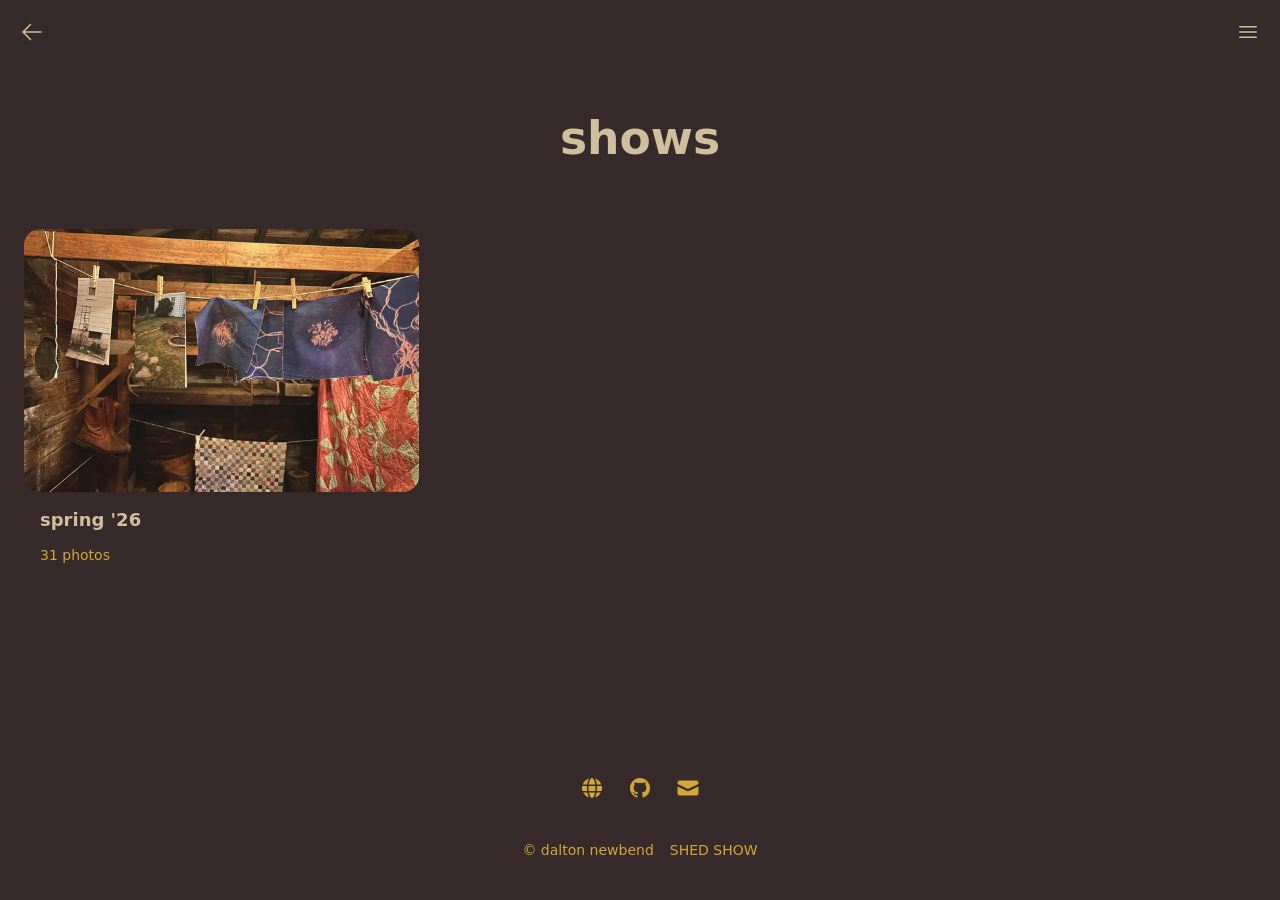
==== shows/index.html @ 5d00406c "first" ====
<!doctype html>
<html class="dark" lang="en-us">
  <head>
  <meta charset="utf-8" />
  <meta name="viewport" content="width=device-width, initial-scale=1" />
  <title>shows - SHED SHOW</title>
  <link rel="canonical" href="https://shedshow.art/shows/" />
  <link rel="icon" type="image/svg+xml" href="/images/favicon.svg" />
  <link rel="icon" type="image/png" href="/images/favicon.png" />
  <link rel="apple-touch-icon" sizes="180x180" href="/images/apple-touch-icon.png" />
  <meta name="description" content="a photo archive from the shed show series" />
  
  
    <meta name="robots" content="index, follow" />
  
  <meta property="og:url" content="https://shedshow.art/shows/" />
  <meta property="og:site_name" content="SHED SHOW" />
  <meta property="og:title" content="shows" />
  <meta property="og:description" content="a photo archive from the shed show series" />
  <meta property="og:locale" content="en_us" />
  <meta property="og:type" content="website" />


  
  <link rel="stylesheet" href="/css/main.min.1db985527545010019d26935dbb3be7c1b92bbbd07ee216e59388edb247a8be9.css" />
  
  
  <script src="/js/main.0de0d73fb334e8aef574046cb537325b517c7abcd818150338b9a53e8d3b8dc2.js" defer></script></head>

  <body>
    <header>
  
    <a class="btn btn-square" href="/" title="">
      <svg width="24" height="24" data-slot="icon" fill="currentColor" viewBox="0 0 24 24" xmlns="http://www.w3.org/2000/svg" aria-hidden="true">
        <path clip-rule="evenodd" fill-rule="evenodd" d="M11.03 3.97a.75.75 0 0 1 0 1.06l-6.22 6.22H21a.75.75 0 0 1 0 1.5H4.81l6.22 6.22a.75.75 0 1 1-1.06 1.06l-7.5-7.5a.75.75 0 0 1 0-1.06l7.5-7.5a.75.75 0 0 1 1.06 0Z"></path>
      </svg>
    </a>
  
  
    <ul>
      <li>
        <button class="btn btn-square" id="menu-toggle" aria-expanded="false" type="button" title="Menu">
          <svg class="icon-menu" width="24" height="24" fill="currentColor" viewBox="0 0 24 24" xmlns="http://www.w3.org/2000/svg" aria-hidden="true">
            <path clip-rule="evenodd" fill-rule="evenodd" d="M3 6.75A.75.75 0 0 1 3.75 6h16.5a.75.75 0 0 1 0 1.5H3.75A.75.75 0 0 1 3 6.75ZM3 12a.75.75 0 0 1 .75-.75h16.5a.75.75 0 0 1 0 1.5H3.75A.75.75 0 0 1 3 12Zm0 5.25a.75.75 0 0 1 .75-.75h16.5a.75.75 0 0 1 0 1.5H3.75a.75.75 0 0 1-.75-.75Z"></path>
          </svg>
          <svg class="icon-close hidden" width="24" height="24" fill="currentColor" viewBox="0 0 24 24" xmlns="http://www.w3.org/2000/svg" aria-hidden="true">
            <path clip-rule="evenodd" fill-rule="evenodd" d="M5.47 5.47a.75.75 0 0 1 1.06 0L12 10.94l5.47-5.47a.75.75 0 1 1 1.06 1.06L13.06 12l5.47 5.47a.75.75 0 1 1-1.06 1.06L12 13.06l-5.47 5.47a.75.75 0 0 1-1.06-1.06L10.94 12 5.47 6.53a.75.75 0 0 1 0-1.06Z"></path>
          </svg>
        </button>
      </li>
    </ul>
  
</header>

  <menu class="hidden" id="menu">
    
      <li itemscope itemtype="http://www.schema.org/SiteNavigationElement">
        <a aria-current="true" href="/shows/" itemprop="url">
          <span itemprop="name">shows</span>
        </a>
      </li>
    
      <li itemscope itemtype="http://www.schema.org/SiteNavigationElement">
        <a aria-current="false" href="/" itemprop="url">
          <span itemprop="name"></span>
        </a>
      </li>
    
  </menu>



    <main>
      
  
  <hgroup>
    <h1>shows</h1>
    
  </hgroup>


  <section class="galleries">
    
      

  <a class="card" href="/shows/spring-26/" title="spring &#39;26">
    <figure style="background-color: #453228">
      <img class="lazyload" width="600" height="450" data-src="/shows/spring-26/1.IMG_9050_hu_67cb0a388675d050.jpg" alt="spring &#39;26" />
    </figure>
    <div>
      <h2>spring &#39;26</h2>
      <p>
        
          31 photos
        
      </p>
    </div>
  </a>


    
  </section>

    </main>
    <footer>
  
  <section class="social-icons">
    
      <a target="_blank" rel="noopener" title="Website" href="https://www.shedshow.art">
        <svg xmlns="http://www.w3.org/2000/svg" width="24" height="24" viewBox="0 0 24 24" aria-hidden="true">
          <path fill="currentColor" d="M8.904 16.5h6.192C14.476 19.773 13.235 22 12 22c-1.197 0-2.4-2.094-3.038-5.204zh6.192zm-5.838.001h4.306c.364 2.082.983 3.854 1.792 5.093a10.029 10.029 0 0 1-5.952-4.814zm13.563 0h4.305a10.028 10.028 0 0 1-6.097 5.093c.755-1.158 1.344-2.778 1.715-4.681zh4.305zm.302-6.5h4.87a10.047 10.047 0 0 1-.257 5H16.84a28.676 28.676 0 0 0 .13-4.344zh4.87zM2.2 10h4.87a28.211 28.211 0 0 0 .033 4.42l.057.58H2.456a10.047 10.047 0 0 1-.258-5m6.377 0h6.849a25.838 25.838 0 0 1-.037 4.425l-.062.575H8.674a25.987 25.987 0 0 1-.132-4.512zh6.849zm6.368-7.424l-.108-.17A10.027 10.027 0 0 1 21.373 8.5h-4.59c-.316-2.416-.957-4.492-1.838-5.923l-.108-.17zm-5.902-.133l.122-.037c-.88 1.351-1.535 3.33-1.883 5.654l-.062.44H2.63a10.028 10.028 0 0 1 6.413-6.057l.122-.037zM12 2.002c1.319 0 2.646 2.542 3.214 6.183l.047.315H8.739C9.28 4.691 10.644 2.002 12 2.002" />
        </svg>
      </a>
    
    
    
    
    
    
      <a target="_blank" rel="noopener" title="GitHub" href="https://github.com/daltonnewbend/">
        <svg width="24" height="24" fill="currentColor" viewBox="0 0 24 24" aria-hidden="true">
          <path fill-rule="evenodd" d="M12 2C6.477 2 2 6.484 2 12.017c0 4.425 2.865 8.18 6.839 9.504.5.092.682-.217.682-.483 0-.237-.008-.868-.013-1.703-2.782.605-3.369-1.343-3.369-1.343-.454-1.158-1.11-1.466-1.11-1.466-.908-.62.069-.608.069-.608 1.003.07 1.531 1.032 1.531 1.032.892 1.53 2.341 1.088 2.91.832.092-.647.35-1.088.636-1.338-2.22-.253-4.555-1.113-4.555-4.951 0-1.093.39-1.988 1.029-2.688-.103-.253-.446-1.272.098-2.65 0 0 .84-.27 2.75 1.026A9.564 9.564 0 0112 6.844c.85.004 1.705.115 2.504.337 1.909-1.296 2.747-1.027 2.747-1.027.546 1.379.202 2.398.1 2.651.64.7 1.028 1.595 1.028 2.688 0 3.848-2.339 4.695-4.566 4.943.359.309.678.92.678 1.855 0 1.338-.012 2.419-.012 2.747 0 .268.18.58.688.482A10.019 10.019 0 0022 12.017C22 6.484 17.522 2 12 2z" clip-rule="evenodd"></path>
        </svg>
      </a>
    
    
    
    
    
      <a title="E-Mail" href="mailto:daltonnewbend@proton.me">
        <svg width="24" height="24" fill="currentColor" viewBox="0 0 16 16" xmlns="http://www.w3.org/2000/svg" aria-hidden="true">
          <path d="M2.5 3A1.5 1.5 0 0 0 1 4.5v.793c.026.009.051.02.076.032L7.674 8.51c.206.1.446.1.652 0l6.598-3.185A.755.755 0 0 1 15 5.293V4.5A1.5 1.5 0 0 0 13.5 3h-11Z"></path>
          <path d="M15 6.954 8.978 9.86a2.25 2.25 0 0 1-1.956 0L1 6.954V11.5A1.5 1.5 0 0 0 2.5 13h11a1.5 1.5 0 0 0 1.5-1.5V6.954Z"></path>
        </svg>
      </a>
    
    
    
    
    
  </section>


  <section>
    
    
      <a href="https://thepapers.newbend.art/dalton-newbend/">
        © dalton newbend
      </a>
    
      <a href="https://shedshow.and-them.art">
        SHED SHOW
      </a>
    
  </section>
</footer>

  </body>
</html>
---- css/main.min.1db985527545010019d26935dbb3be7c1b92bbbd07ee216e59388edb247a8be9.css ----
@import "https://cdn.staticdelivr.com/gfonts/css2?family=Fira+Code:wght@300..700&display=swap";*,::before,::after{box-sizing:border-box;border-width:0}html{line-height:1.5;font-family:ui-sans-serif,system-ui,sans-serif;-webkit-text-size-adjust:100%;tab-size:4}body{margin:0}h1,h2,h3,h4,h5,h6{font-weight:inherit;font-size:inherit}a{color:inherit;text-decoration:inherit}b,strong{font-weight:bolder}button,input{font-family:inherit;font-feature-settings:inherit;font-variation-settings:inherit;font-size:100%;font-weight:inherit;line-height:inherit;color:inherit;margin:0;padding:0}button,select{text-transform:none}button{webkit-appearance:button;background-image:none;background-color:initial;cursor:pointer}:disabled{cursor:default}:-moz-focusring{outline:1px dotted ButtonText}h1,h2,h3,figure,p{margin:0}ul,menu{margin:0;padding:0;list-style:none}img,svg,video{display:block;vertical-align:middle}img,video{max-width:100%;height:auto}:root{color-scheme:light dark;--surface-1-light:#d0be9d;--surface-2-light:#d2a637;--text-1-light:#372a2b;--text-2-light:#2a1f20;--border-light:#372a2b;--surface-1-dark:#372a2b;--surface-2-dark:#2A1F20;--text-1-dark:#d0be9d;--text-2-dark:#d2a637;--border-dark:#d2a637;--surface-1:var(--surface-1-light);--surface-2:var(--surface-2-light);--text-1:var(--text-1-light);--text-2:var(--text-2-light);--border:var(--border-light)}@media(prefers-color-scheme:dark){:root{--surface-1:var(--surface-1-dark);--surface-2:var(--surface-2-dark);--text-1:var(--text-1-dark);--text-2:var(--text-2-dark);--border:var(--border-dark)}}html.light{color-scheme:light;--surface-1:var(--surface-1-light);--surface-2:var(--surface-2-light);--text-1:var(--text-1-light);--text-2:var(--text-2-light);--border:var(--border-light)}html.dark{color-scheme:dark;--surface-1:var(--surface-1-dark);--surface-2:var(--surface-2-dark);--text-1:var(--text-1-dark);--text-2:var(--text-2-dark);--border:var(--border-dark)}html.mergini{color-scheme:mergini;--surface-1:#372a2b;--surface-2:#2A1F20;--text-1:#d0be9d;--text-2:#d2a637;--border:#d2a637}html{height:100%}body{display:flex;flex-direction:column;width:100%;min-height:100%;-webkit-font-smoothing:antialiased;-moz-osx-font-smoothing:grayscale;background-color:var(--surface-1);color:var(--text-1)}body>header{display:flex;justify-content:space-between;align-items:center;padding:.5rem;margin-bottom:2rem;width:100%;min-height:4rem}@media(min-width:640px){body>header{margin-bottom:3rem}}body>header ul{display:inline-flex}body>header .btn{display:inline-flex;justify-content:center;align-items:center;border-radius:.5rem;padding-right:1rem;padding-left:1rem;height:3rem;font-weight:600;font-size:1.25rem;user-select:none}body>header .btn-square{padding:0;width:3rem}body>menu{margin:0 auto 5rem;padding-right:1.5rem;padding-left:1.5rem;width:100%;max-width:768px;color:var(--text-2);font-weight:600;font-size:1.25rem;line-height:1.4;user-select:none;text-align:center}body>menu a{display:block;padding-top:.5rem;padding-bottom:.5rem}body>menu a:hover,body>menu a[aria-current=true]{color:var(--text-1)}body>main{flex-grow:1;width:100%;height:100%}main>section{margin:0 auto 3rem;padding-right:1.5rem;padding-left:1.5rem}@media(min-width:640px){main>section{margin-bottom:4rem}}body>footer{margin-right:auto;margin-left:auto;color:var(--text-2);font-size:.875rem;line-height:1.4286}body>footer section:last-of-type{display:flex;flex-flow:row wrap;justify-content:center;gap:1rem;padding:2.5rem}body>footer section:last-of-type a:hover{text-decoration-line:underline}hgroup{display:flex;flex-direction:column;align-items:center;gap:1.5rem;margin:0 auto 3rem;padding-right:1.5rem;padding-left:1.5rem;max-width:1024px;text-align:center}hgroup h1{font-weight:600;font-size:clamp(2rem,calc(1.667rem + 1.481vw),3rem);line-height:clamp(2.25rem,calc(1.833rem + 1.852vw),3.5rem);text-wrap:balance}hgroup h2{font-weight:600;font-size:clamp(1.5rem,calc(1.333rem + .741vw),2rem);line-height:clamp(1.75rem,calc(1.5rem + 1.111vw),2.5rem);text-wrap:balance}hgroup p{color:var(--text-2);font-size:1.0625rem;line-height:1.5556;text-wrap:balance}@media(min-width:640px){hgroup{width:83.3333%;margin-bottom:4rem}}section.galleries{display:grid;grid-template-columns:repeat(1,minmax(0,1fr));gap:2rem 1.5rem;max-width:1280px}@media(min-width:640px){section.galleries{grid-template-columns:repeat(2,minmax(0,1fr));row-gap:3rem}}@media(min-width:1024px){section.galleries{grid-template-columns:repeat(3,minmax(0,1fr))}}section.gallery{padding-right:0;padding-left:0}.prose{max-width:768px;color:var(--text-1);font-size:1rem;line-height:1.75}.prose a{color:var(--text-1);font-weight:500;text-decoration:underline}.prose p{margin-top:1.25em;margin-bottom:1.25em}.prose img{margin-top:2em;margin-bottom:2em}.prose h3{margin-top:1.6em;margin-bottom:.6em;color:var(--text-1);font-weight:600;font-size:1.25em;line-height:1.6}.prose ul{margin-top:1.25em;margin-bottom:1.25em;padding-left:1.625em;list-style-type:disc}.prose ul>li{margin-top:.5em;margin-bottom:.5em;padding-left:.375em}.prose ul li::marker{color:var(--text-2);font-variant-numeric:tabular-nums;unicode-bidi:isolate;text-align:start!important;text-align-last:start!important;text-indent:0!important;text-transform:none}.prose h3+*{margin-top:0}.prose figure{margin-top:2em;margin-bottom:2em}.prose figure>*{margin-top:0;margin-bottom:0}.prose>:first-child{margin-top:0}.prose>:last-child{margin-bottom:0}.card{display:flex;flex-direction:column;border-radius:1rem}.card>figure{aspect-ratio:3/2;width:100%;border-radius:1rem}.card>img,.card figure>img{box-shadow:0 1px 2px rgba(0,0,0,5%);border-radius:1rem;aspect-ratio:3/2;width:100%;overflow:hidden;object-fit:cover}.card>img:hover,.card figure>img:hover{box-shadow:0 10px 15px -3px rgba(0,0,0,.1),0 4px 6px -4px rgba(0,0,0,.1)}.card>div{display:flex;flex:auto;flex-direction:column;gap:.75rem;padding:1rem}.card>div>h2{font-weight:600;font-size:1.125rem;line-height:1.375}.card>div>p{color:var(--text-2);font-size:.875rem;line-height:1.4286}.gallery-item{cursor:zoom-in}.hidden{display:none}#menu-toggle[aria-expanded=true] .icon-menu{display:none}#menu-toggle[aria-expanded=true] .icon-close{display:block}section.social-icons{display:flex;flex-wrap:wrap;gap:1.5rem;justify-content:center;margin-top:2rem;padding-right:1.5rem;padding-left:1.5rem}section.featured{padding-right:1.5rem;padding-left:1.5rem;max-width:1280px;color:var(--text-1-dark)}.featured-card{display:flex;box-shadow:0 1px 2px rgba(0,0,0,5%);border-radius:1rem;background-position:50%;background-size:cover;aspect-ratio:1/1;width:100%;overflow:hidden}@media(min-width:640px){.featured-card{aspect-ratio:16/9}}.featured-card>div{display:flex;flex-direction:column;justify-content:flex-end;gap:1rem;background-image:linear-gradient(to top,RGB(0 0 0/.8) 10%,transparent 50%);padding:1.5rem;width:100%;height:100%}.featured-card>div>h2{font-weight:600;font-size:clamp(1.5rem,calc(1.375rem + .556vw),1.875rem);line-height:1.2}.featured-card>div>p{font-size:.875rem;line-height:1.4286}.featured-card:hover{box-shadow:0 10px 15px -3px rgba(0,0,0,.1),0 4px 6px -4px rgba(0,0,0,.1)}nav.categories{padding-right:1.5rem;padding-left:1.5rem;margin:0 auto 3rem}nav.categories>ul{display:flex;flex-flow:row wrap;justify-content:center;gap:.75rem}nav.categories>ul li{max-width:100%}nav.categories>ul li>a{display:block;padding:.5rem .75rem;border-radius:9999px;border:1px solid var(--border);font-size:.875rem;line-height:1.4286;white-space:nowrap;overflow:hidden;text-overflow:ellipsis}@media(min-width:640px){nav.categories>ul li>a{padding:.75rem 1rem;font-size:1rem;line-height:1.25}}@media(min-width:640px){nav.categories{margin-bottom:4rem}}/*!PhotoSwipe main CSS by Dmytro Semenov | photoswipe.com*/.pswp{--pswp-bg:#372a2b;--pswp-placeholder-bg:#2a1f20;--pswp-root-z-index:100000;--pswp-preloader-color:rgba(79, 79, 79, 0.4);--pswp-preloader-color-secondary:rgba(255, 255, 255, 0.9);--pswp-icon-color:#d0be9d;--pswp-icon-color-secondary:#d2a637;--pswp-icon-stroke-color:#d2a637;--pswp-icon-stroke-width:2px;--pswp-error-text-color:var(--pswp-icon-color)}.pswp{position:fixed;top:0;left:0;width:100%;height:100%;z-index:var(--pswp-root-z-index);display:none;touch-action:none;outline:0;opacity:.003;contain:layout style size;-webkit-tap-highlight-color:transparent}.pswp:focus{outline:0}.pswp *{box-sizing:border-box}.pswp img{max-width:none}.pswp--open{display:block}.pswp,.pswp__bg{transform:translateZ(0);will-change:opacity}.pswp__bg{opacity:.005;background:var(--pswp-bg)}.pswp,.pswp__scroll-wrap{overflow:hidden}.pswp__scroll-wrap,.pswp__bg,.pswp__container,.pswp__item,.pswp__content,.pswp__img,.pswp__zoom-wrap{position:absolute;top:0;left:0;width:100%;height:100%}.pswp__img,.pswp__zoom-wrap{width:auto;height:auto}.pswp--click-to-zoom.pswp--zoom-allowed .pswp__img{cursor:-webkit-zoom-in;cursor:-moz-zoom-in;cursor:zoom-in}.pswp--click-to-zoom.pswp--zoomed-in .pswp__img{cursor:move;cursor:-webkit-grab;cursor:-moz-grab;cursor:grab}.pswp--click-to-zoom.pswp--zoomed-in .pswp__img:active{cursor:-webkit-grabbing;cursor:-moz-grabbing;cursor:grabbing}.pswp--no-mouse-drag.pswp--zoomed-in .pswp__img,.pswp--no-mouse-drag.pswp--zoomed-in .pswp__img:active,.pswp__img{cursor:-webkit-zoom-out;cursor:-moz-zoom-out;cursor:zoom-out}.pswp__container,.pswp__img,.pswp__button,.pswp__counter{-webkit-user-select:none;-moz-user-select:none;-ms-user-select:none;user-select:none}.pswp__item{z-index:1;overflow:hidden}.pswp__hidden{display:none!important}.pswp__content{pointer-events:none}.pswp__content>*{pointer-events:auto}.pswp__error-msg-container{display:grid}.pswp__error-msg{margin:auto;font-size:1em;line-height:1;color:var(--pswp-error-text-color)}.pswp .pswp__hide-on-close{opacity:.005;will-change:opacity;transition:opacity var(--pswp-transition-duration)cubic-bezier(.4,0,.22,1);z-index:10;pointer-events:none}.pswp--ui-visible .pswp__hide-on-close{opacity:1;pointer-events:auto}.pswp__button{position:relative;display:block;width:50px;height:60px;padding:0;margin:0;overflow:hidden;cursor:pointer;background:0 0;border:0;box-shadow:none;opacity:.85;-webkit-appearance:none;-webkit-touch-callout:none}.pswp__button:hover,.pswp__button:active,.pswp__button:focus{transition:none;padding:0;background:0 0;border:0;box-shadow:none;opacity:1}.pswp__button:disabled{opacity:.3;cursor:auto}.pswp__icn{fill:var(--pswp-icon-color);color:var(--pswp-icon-color-secondary)}.pswp__icn{position:absolute;top:14px;left:9px;width:32px;height:32px;overflow:hidden;pointer-events:none}.pswp__icn-shadow{stroke:var(--pswp-icon-stroke-color);stroke-width:var(--pswp-icon-stroke-width);fill:none}.pswp__icn:focus{outline:0}div.pswp__img--placeholder,.pswp__img--with-bg{background:var(--pswp-placeholder-bg)}.pswp__top-bar{position:absolute;left:0;top:0;width:100%;height:60px;display:flex;flex-direction:row;justify-content:flex-end;z-index:10;pointer-events:none!important}.pswp__top-bar>*{pointer-events:auto;will-change:opacity}.pswp__button--close{margin-right:6px}.pswp__button--arrow{position:absolute;top:0;width:75px;height:100px;top:50%;margin-top:-50px}.pswp__button--arrow:disabled{display:none;cursor:default}.pswp__button--arrow .pswp__icn{top:50%;margin-top:-30px;width:60px;height:60px;background:0 0;border-radius:0}.pswp--one-slide .pswp__button--arrow{display:none}.pswp--touch .pswp__button--arrow{visibility:hidden}.pswp--has_mouse .pswp__button--arrow{visibility:visible}.pswp__button--arrow--prev{right:auto;left:0}.pswp__button--arrow--next{right:0}.pswp__button--arrow--next .pswp__icn{left:auto;right:14px;transform:scale(-1,1)}.pswp__button--zoom{display:none}.pswp--zoom-allowed .pswp__button--zoom{display:block}.pswp--zoomed-in .pswp__zoom-icn-bar-v{display:none}.pswp__preloader{position:relative;overflow:hidden;width:50px;height:60px;margin-right:auto}.pswp__preloader .pswp__icn{opacity:0;transition:opacity .2s linear;animation:pswp-clockwise 600ms linear infinite}.pswp__preloader--active .pswp__icn{opacity:.85}@keyframes pswp-clockwise{0%{transform:rotate(0)}100%{transform:rotate(360deg)}}.pswp__counter{height:30px;margin-top:15px;margin-inline-start:20px;font-size:14px;line-height:30px;color:var(--pswp-icon-color);text-shadow:1px 1px 3px var(--pswp-icon-color-secondary);opacity:.85}.pswp--one-slide .pswp__counter{display:none}.pswp__dynamic-caption{color:#d0be9d;position:absolute;width:100%;left:0;top:0;transition:opacity 120ms linear!important}.pswp-caption-content{display:none}.pswp__dynamic-caption a{color:#d0be9d}.pswp__dynamic-caption--faded{opacity:0!important}.pswp__dynamic-caption--aside{width:auto;max-width:300px;padding:20px 15px 20px 20px;margin-top:70px}.pswp__dynamic-caption--below{width:auto;max-width:700px;padding:15px 0 0}.pswp__dynamic-caption--on-hor-edge{padding-left:15px;padding-right:15px}.pswp__dynamic-caption--mobile{width:100%;background:rgba(0,0,0,.5);padding:10px 15px;right:0;bottom:0;top:auto!important;left:0!important}:root{color-scheme:light dark;--surface-1-light:#d0be9d;--surface-2-light:#d2a637;--text-1-light:#372a2b;--text-2-light:#2a1f20;--border-light:#372a2b;--surface-1-dark:#372a2b;--surface-2-dark:#2A1F20;--text-1-dark:#d0be9d;--text-2-dark:#d2a637;--border-dark:#d2a637;--surface-1:var(--surface-1-light);--surface-2:var(--surface-2-light);--text-1:var(--text-1-light);--text-2:var(--text-2-light);--border:var(--border-light)}@media(prefers-color-scheme:dark){:root{--surface-1:var(--surface-1-dark);--surface-2:var(--surface-2-dark);--text-1:var(--text-1-dark);--text-2:var(--text-2-dark);--border:var(--border-dark)}}html.light{color-scheme:light;--surface-1:var(--surface-1-light);--surface-2:var(--surface-2-light);--text-1:var(--text-1-light);--text-2:var(--text-2-light);--border:var(--border-light)}html.dark{color-scheme:dark;--surface-1:var(--surface-1-dark);--surface-2:var(--surface-2-dark);--text-1:var(--text-1-dark);--text-2:var(--text-2-dark);--border:var(--border-dark)}.lazyload,.lazyloading{opacity:0}.lazyloaded{opacity:1;transition:opacity 300ms}img.lazyload:not([src]){visibility:hidden}
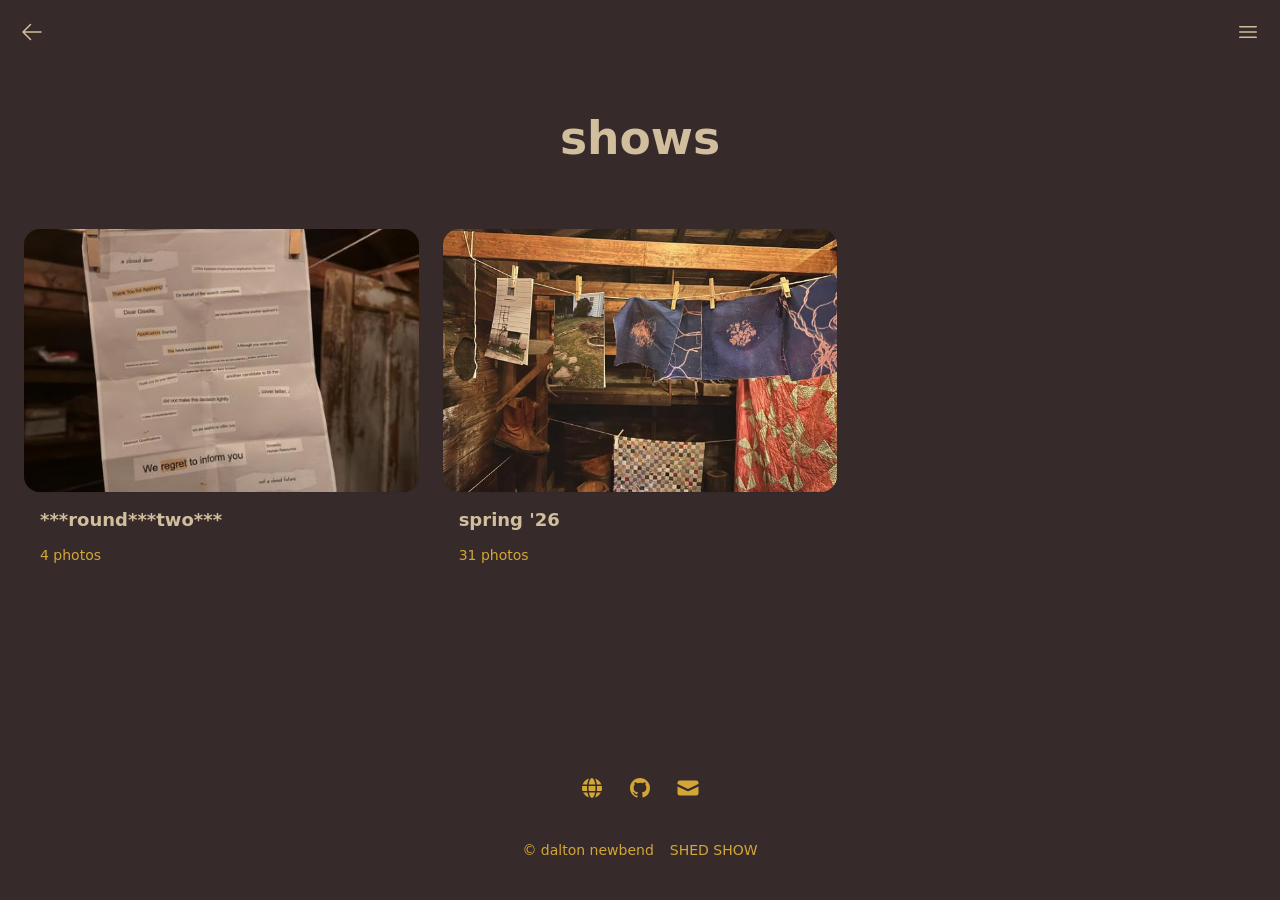
==== commit 8f89e4ac: "added round two" ====
--- a/shows/index.html
+++ b/shows/index.html
@@ -83,6 +83,24 @@
     
       
 
+  <a class="card" href="/shows/round-two/" title="***round***two***">
+    <figure style="background-color: #2c1d11">
+      <img class="lazyload" width="450" height="600" data-src="/shows/round-two/IMG_0014_hu_f6a683b1f2041303.JPG" alt="***round***two***" />
+    </figure>
+    <div>
+      <h2>***round***two***</h2>
+      <p>
+        
+          4 photos
+        
+      </p>
+    </div>
+  </a>
+
+
+    
+      
+
   <a class="card" href="/shows/spring-26/" title="spring &#39;26">
     <figure style="background-color: #453228">
       <img class="lazyload" width="600" height="450" data-src="/shows/spring-26/1.IMG_9050_hu_67cb0a388675d050.jpg" alt="spring &#39;26" />
@@ -148,7 +166,7 @@
         © dalton newbend
       </a>
     
-      <a href="https://shedshow.and-them.art">
+      <a href="https://shedshow.art">
         SHED SHOW
       </a>
     
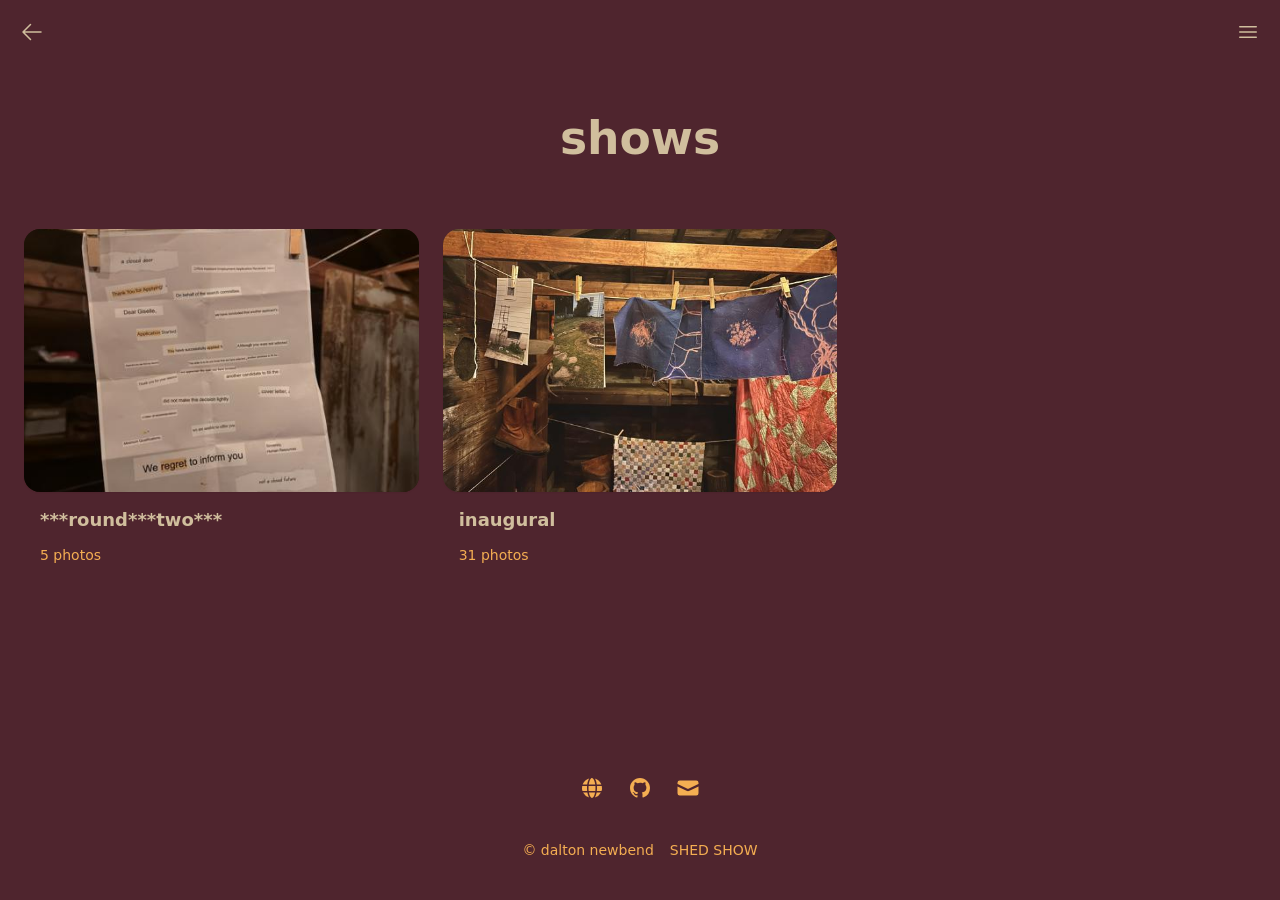
==== commit 4e0e0df8: "updated colors and added audio from round two" ====
--- a/shows/index.html
+++ b/shows/index.html
@@ -22,7 +22,7 @@
 
 
   
-  <link rel="stylesheet" href="/css/main.min.1db985527545010019d26935dbb3be7c1b92bbbd07ee216e59388edb247a8be9.css" />
+  <link rel="stylesheet" href="/css/main.min.eb6f841968953b33a366ae0843e4b8e5faf7bc06fec90fbfbf20682d5e8fba26.css" />
   
   
   <script src="/js/main.0de0d73fb334e8aef574046cb537325b517c7abcd818150338b9a53e8d3b8dc2.js" defer></script></head>
@@ -91,7 +91,7 @@
       <h2>***round***two***</h2>
       <p>
         
-          4 photos
+          5 photos
         
       </p>
     </div>
@@ -101,12 +101,12 @@
     
       
 
-  <a class="card" href="/shows/spring-26/" title="spring &#39;26">
+  <a class="card" href="/shows/spring-26/" title="inaugural">
     <figure style="background-color: #453228">
-      <img class="lazyload" width="600" height="450" data-src="/shows/spring-26/1.IMG_9050_hu_67cb0a388675d050.jpg" alt="spring &#39;26" />
+      <img class="lazyload" width="600" height="450" data-src="/shows/spring-26/1.IMG_9050_hu_67cb0a388675d050.jpg" alt="inaugural" />
     </figure>
     <div>
-      <h2>spring &#39;26</h2>
+      <h2>inaugural</h2>
       <p>
         
           31 photos
--- a/css/main.min.eb6f841968953b33a366ae0843e4b8e5faf7bc06fec90fbfbf20682d5e8fba26.css
+++ b/css/main.min.eb6f841968953b33a366ae0843e4b8e5faf7bc06fec90fbfbf20682d5e8fba26.css
@@ -0,0 +1 @@
+@import "https://cdn.staticdelivr.com/gfonts/css2?family=Fira+Code:wght@300..700&display=swap";*,::before,::after{box-sizing:border-box;border-width:0}html{line-height:1.5;font-family:ui-sans-serif,system-ui,sans-serif;-webkit-text-size-adjust:100%;tab-size:4}body{margin:0}h1,h2,h3,h4,h5,h6{font-weight:inherit;font-size:inherit}a{color:inherit;text-decoration:inherit}b,strong{font-weight:bolder}button,input{font-family:inherit;font-feature-settings:inherit;font-variation-settings:inherit;font-size:100%;font-weight:inherit;line-height:inherit;color:inherit;margin:0;padding:0}button,select{text-transform:none}button{webkit-appearance:button;background-image:none;background-color:initial;cursor:pointer}:disabled{cursor:default}:-moz-focusring{outline:1px dotted ButtonText}h1,h2,h3,figure,p{margin:0}ul,menu{margin:0;padding:0;list-style:none}img,svg,video{display:block;vertical-align:middle}img,video{max-width:100%;height:auto}:root{color-scheme:light dark;--surface-1-light:#d0be9d;--surface-2-light:#d2a637;--text-1-light:#372a2b;--text-2-light:#2a1f20;--border-light:#372a2b;--surface-1-dark:#372a2b;--surface-2-dark:#2A1F20;--text-1-dark:#d0be9d;--text-2-dark:#d2a637;--border-dark:#d2a637;--surface-1:var(--surface-1-light);--surface-2:var(--surface-2-light);--text-1:var(--text-1-light);--text-2:var(--text-2-light);--border:var(--border-light)}@media(prefers-color-scheme:dark){:root{--surface-1:var(--surface-1-dark);--surface-2:var(--surface-2-dark);--text-1:var(--text-1-dark);--text-2:var(--text-2-dark);--border:var(--border-dark)}}html.light{color-scheme:light;--surface-1:var(--surface-1-light);--surface-2:var(--surface-2-light);--text-1:var(--text-1-light);--text-2:var(--text-2-light);--border:var(--border-light)}html.dark{color-scheme:dark;--surface-1:var(--surface-1-dark);--surface-2:var(--surface-2-dark);--text-1:var(--text-1-dark);--text-2:var(--text-2-dark);--border:var(--border-dark)}html.mergini{color-scheme:mergini;--surface-1:#372a2b;--surface-2:#2A1F20;--text-1:#d0be9d;--text-2:#d2a637;--border:#d2a637}html{height:100%}body{display:flex;flex-direction:column;width:100%;min-height:100%;-webkit-font-smoothing:antialiased;-moz-osx-font-smoothing:grayscale;background-color:var(--surface-1);color:var(--text-1)}body>header{display:flex;justify-content:space-between;align-items:center;padding:.5rem;margin-bottom:2rem;width:100%;min-height:4rem}@media(min-width:640px){body>header{margin-bottom:3rem}}body>header ul{display:inline-flex}body>header .btn{display:inline-flex;justify-content:center;align-items:center;border-radius:.5rem;padding-right:1rem;padding-left:1rem;height:3rem;font-weight:600;font-size:1.25rem;user-select:none}body>header .btn-square{padding:0;width:3rem}body>menu{margin:0 auto 5rem;padding-right:1.5rem;padding-left:1.5rem;width:100%;max-width:768px;color:var(--text-2);font-weight:600;font-size:1.25rem;line-height:1.4;user-select:none;text-align:center}body>menu a{display:block;padding-top:.5rem;padding-bottom:.5rem}body>menu a:hover,body>menu a[aria-current=true]{color:var(--text-1)}body>main{flex-grow:1;width:100%;height:100%}main>section{margin:0 auto 3rem;padding-right:1.5rem;padding-left:1.5rem}@media(min-width:640px){main>section{margin-bottom:4rem}}body>footer{margin-right:auto;margin-left:auto;color:var(--text-2);font-size:.875rem;line-height:1.4286}body>footer section:last-of-type{display:flex;flex-flow:row wrap;justify-content:center;gap:1rem;padding:2.5rem}body>footer section:last-of-type a:hover{text-decoration-line:underline}hgroup{display:flex;flex-direction:column;align-items:center;gap:1.5rem;margin:0 auto 3rem;padding-right:1.5rem;padding-left:1.5rem;max-width:1024px;text-align:center}hgroup h1{font-weight:600;font-size:clamp(2rem,calc(1.667rem + 1.481vw),3rem);line-height:clamp(2.25rem,calc(1.833rem + 1.852vw),3.5rem);text-wrap:balance}hgroup h2{font-weight:600;font-size:clamp(1.5rem,calc(1.333rem + .741vw),2rem);line-height:clamp(1.75rem,calc(1.5rem + 1.111vw),2.5rem);text-wrap:balance}hgroup p{color:var(--text-2);font-size:1.0625rem;line-height:1.5556;text-wrap:balance}@media(min-width:640px){hgroup{width:83.3333%;margin-bottom:4rem}}section.galleries{display:grid;grid-template-columns:repeat(1,minmax(0,1fr));gap:2rem 1.5rem;max-width:1280px}@media(min-width:640px){section.galleries{grid-template-columns:repeat(2,minmax(0,1fr));row-gap:3rem}}@media(min-width:1024px){section.galleries{grid-template-columns:repeat(3,minmax(0,1fr))}}section.gallery{padding-right:0;padding-left:0}.prose{max-width:768px;color:var(--text-1);font-size:1rem;line-height:1.75}.prose a{color:var(--text-1);font-weight:500;text-decoration:underline}.prose p{margin-top:1.25em;margin-bottom:1.25em}.prose img{margin-top:2em;margin-bottom:2em}.prose h3{margin-top:1.6em;margin-bottom:.6em;color:var(--text-1);font-weight:600;font-size:1.25em;line-height:1.6}.prose ul{margin-top:1.25em;margin-bottom:1.25em;padding-left:1.625em;list-style-type:disc}.prose ul>li{margin-top:.5em;margin-bottom:.5em;padding-left:.375em}.prose ul li::marker{color:var(--text-2);font-variant-numeric:tabular-nums;unicode-bidi:isolate;text-align:start!important;text-align-last:start!important;text-indent:0!important;text-transform:none}.prose h3+*{margin-top:0}.prose figure{margin-top:2em;margin-bottom:2em}.prose figure>*{margin-top:0;margin-bottom:0}.prose>:first-child{margin-top:0}.prose>:last-child{margin-bottom:0}.card{display:flex;flex-direction:column;border-radius:1rem}.card>figure{aspect-ratio:3/2;width:100%;border-radius:1rem}.card>img,.card figure>img{box-shadow:0 1px 2px rgba(0,0,0,5%);border-radius:1rem;aspect-ratio:3/2;width:100%;overflow:hidden;object-fit:cover}.card>img:hover,.card figure>img:hover{box-shadow:0 10px 15px -3px rgba(0,0,0,.1),0 4px 6px -4px rgba(0,0,0,.1)}.card>div{display:flex;flex:auto;flex-direction:column;gap:.75rem;padding:1rem}.card>div>h2{font-weight:600;font-size:1.125rem;line-height:1.375}.card>div>p{color:var(--text-2);font-size:.875rem;line-height:1.4286}.gallery-item{cursor:zoom-in}.hidden{display:none}#menu-toggle[aria-expanded=true] .icon-menu{display:none}#menu-toggle[aria-expanded=true] .icon-close{display:block}section.social-icons{display:flex;flex-wrap:wrap;gap:1.5rem;justify-content:center;margin-top:2rem;padding-right:1.5rem;padding-left:1.5rem}section.featured{padding-right:1.5rem;padding-left:1.5rem;max-width:1280px;color:var(--text-1-dark)}.featured-card{display:flex;box-shadow:0 1px 2px rgba(0,0,0,5%);border-radius:1rem;background-position:50%;background-size:cover;aspect-ratio:1/1;width:100%;overflow:hidden}@media(min-width:640px){.featured-card{aspect-ratio:16/9}}.featured-card>div{display:flex;flex-direction:column;justify-content:flex-end;gap:1rem;background-image:linear-gradient(to top,RGB(0 0 0/.8) 10%,transparent 50%);padding:1.5rem;width:100%;height:100%}.featured-card>div>h2{font-weight:600;font-size:clamp(1.5rem,calc(1.375rem + .556vw),1.875rem);line-height:1.2}.featured-card>div>p{font-size:.875rem;line-height:1.4286}.featured-card:hover{box-shadow:0 10px 15px -3px rgba(0,0,0,.1),0 4px 6px -4px rgba(0,0,0,.1)}nav.categories{padding-right:1.5rem;padding-left:1.5rem;margin:0 auto 3rem}nav.categories>ul{display:flex;flex-flow:row wrap;justify-content:center;gap:.75rem}nav.categories>ul li{max-width:100%}nav.categories>ul li>a{display:block;padding:.5rem .75rem;border-radius:9999px;border:1px solid var(--border);font-size:.875rem;line-height:1.4286;white-space:nowrap;overflow:hidden;text-overflow:ellipsis}@media(min-width:640px){nav.categories>ul li>a{padding:.75rem 1rem;font-size:1rem;line-height:1.25}}@media(min-width:640px){nav.categories{margin-bottom:4rem}}/*!PhotoSwipe main CSS by Dmytro Semenov | photoswipe.com*/.pswp{--pswp-bg:#372a2b;--pswp-placeholder-bg:#2a1f20;--pswp-root-z-index:100000;--pswp-preloader-color:rgba(79, 79, 79, 0.4);--pswp-preloader-color-secondary:rgba(255, 255, 255, 0.9);--pswp-icon-color:#d0be9d;--pswp-icon-color-secondary:#d2a637;--pswp-icon-stroke-color:#d2a637;--pswp-icon-stroke-width:2px;--pswp-error-text-color:var(--pswp-icon-color)}.pswp{position:fixed;top:0;left:0;width:100%;height:100%;z-index:var(--pswp-root-z-index);display:none;touch-action:none;outline:0;opacity:.003;contain:layout style size;-webkit-tap-highlight-color:transparent}.pswp:focus{outline:0}.pswp *{box-sizing:border-box}.pswp img{max-width:none}.pswp--open{display:block}.pswp,.pswp__bg{transform:translateZ(0);will-change:opacity}.pswp__bg{opacity:.005;background:var(--pswp-bg)}.pswp,.pswp__scroll-wrap{overflow:hidden}.pswp__scroll-wrap,.pswp__bg,.pswp__container,.pswp__item,.pswp__content,.pswp__img,.pswp__zoom-wrap{position:absolute;top:0;left:0;width:100%;height:100%}.pswp__img,.pswp__zoom-wrap{width:auto;height:auto}.pswp--click-to-zoom.pswp--zoom-allowed .pswp__img{cursor:-webkit-zoom-in;cursor:-moz-zoom-in;cursor:zoom-in}.pswp--click-to-zoom.pswp--zoomed-in .pswp__img{cursor:move;cursor:-webkit-grab;cursor:-moz-grab;cursor:grab}.pswp--click-to-zoom.pswp--zoomed-in .pswp__img:active{cursor:-webkit-grabbing;cursor:-moz-grabbing;cursor:grabbing}.pswp--no-mouse-drag.pswp--zoomed-in .pswp__img,.pswp--no-mouse-drag.pswp--zoomed-in .pswp__img:active,.pswp__img{cursor:-webkit-zoom-out;cursor:-moz-zoom-out;cursor:zoom-out}.pswp__container,.pswp__img,.pswp__button,.pswp__counter{-webkit-user-select:none;-moz-user-select:none;-ms-user-select:none;user-select:none}.pswp__item{z-index:1;overflow:hidden}.pswp__hidden{display:none!important}.pswp__content{pointer-events:none}.pswp__content>*{pointer-events:auto}.pswp__error-msg-container{display:grid}.pswp__error-msg{margin:auto;font-size:1em;line-height:1;color:var(--pswp-error-text-color)}.pswp .pswp__hide-on-close{opacity:.005;will-change:opacity;transition:opacity var(--pswp-transition-duration)cubic-bezier(.4,0,.22,1);z-index:10;pointer-events:none}.pswp--ui-visible .pswp__hide-on-close{opacity:1;pointer-events:auto}.pswp__button{position:relative;display:block;width:50px;height:60px;padding:0;margin:0;overflow:hidden;cursor:pointer;background:0 0;border:0;box-shadow:none;opacity:.85;-webkit-appearance:none;-webkit-touch-callout:none}.pswp__button:hover,.pswp__button:active,.pswp__button:focus{transition:none;padding:0;background:0 0;border:0;box-shadow:none;opacity:1}.pswp__button:disabled{opacity:.3;cursor:auto}.pswp__icn{fill:var(--pswp-icon-color);color:var(--pswp-icon-color-secondary)}.pswp__icn{position:absolute;top:14px;left:9px;width:32px;height:32px;overflow:hidden;pointer-events:none}.pswp__icn-shadow{stroke:var(--pswp-icon-stroke-color);stroke-width:var(--pswp-icon-stroke-width);fill:none}.pswp__icn:focus{outline:0}div.pswp__img--placeholder,.pswp__img--with-bg{background:var(--pswp-placeholder-bg)}.pswp__top-bar{position:absolute;left:0;top:0;width:100%;height:60px;display:flex;flex-direction:row;justify-content:flex-end;z-index:10;pointer-events:none!important}.pswp__top-bar>*{pointer-events:auto;will-change:opacity}.pswp__button--close{margin-right:6px}.pswp__button--arrow{position:absolute;top:0;width:75px;height:100px;top:50%;margin-top:-50px}.pswp__button--arrow:disabled{display:none;cursor:default}.pswp__button--arrow .pswp__icn{top:50%;margin-top:-30px;width:60px;height:60px;background:0 0;border-radius:0}.pswp--one-slide .pswp__button--arrow{display:none}.pswp--touch .pswp__button--arrow{visibility:hidden}.pswp--has_mouse .pswp__button--arrow{visibility:visible}.pswp__button--arrow--prev{right:auto;left:0}.pswp__button--arrow--next{right:0}.pswp__button--arrow--next .pswp__icn{left:auto;right:14px;transform:scale(-1,1)}.pswp__button--zoom{display:none}.pswp--zoom-allowed .pswp__button--zoom{display:block}.pswp--zoomed-in .pswp__zoom-icn-bar-v{display:none}.pswp__preloader{position:relative;overflow:hidden;width:50px;height:60px;margin-right:auto}.pswp__preloader .pswp__icn{opacity:0;transition:opacity .2s linear;animation:pswp-clockwise 600ms linear infinite}.pswp__preloader--active .pswp__icn{opacity:.85}@keyframes pswp-clockwise{0%{transform:rotate(0)}100%{transform:rotate(360deg)}}.pswp__counter{height:30px;margin-top:15px;margin-inline-start:20px;font-size:14px;line-height:30px;color:var(--pswp-icon-color);text-shadow:1px 1px 3px var(--pswp-icon-color-secondary);opacity:.85}.pswp--one-slide .pswp__counter{display:none}.pswp__dynamic-caption{color:#d0be9d;position:absolute;width:100%;left:0;top:0;transition:opacity 120ms linear!important}.pswp-caption-content{display:none}.pswp__dynamic-caption a{color:#d0be9d}.pswp__dynamic-caption--faded{opacity:0!important}.pswp__dynamic-caption--aside{width:auto;max-width:300px;padding:20px 15px 20px 20px;margin-top:70px}.pswp__dynamic-caption--below{width:auto;max-width:700px;padding:15px 0 0}.pswp__dynamic-caption--on-hor-edge{padding-left:15px;padding-right:15px}.pswp__dynamic-caption--mobile{width:100%;background:rgba(0,0,0,.5);padding:10px 15px;right:0;bottom:0;top:auto!important;left:0!important}:root{color-scheme:light dark;--surface-1-light:#d0be9d;--surface-2-light:#f4ae52;--text-1-light:#4f252e;--text-2-light:#221014;--border-light:#4f252e;--surface-1-dark:#4f252e;--surface-2-dark:#221014;--text-1-dark:#d0be9d;--text-2-dark:#f4ae52;--border-dark:#f4ae52;--surface-1:var(--surface-1-light);--surface-2:var(--surface-2-light);--text-1:var(--text-1-light);--text-2:var(--text-2-light);--border:var(--border-light)}@media(prefers-color-scheme:dark){:root{--surface-1:var(--surface-1-dark);--surface-2:var(--surface-2-dark);--text-1:var(--text-1-dark);--text-2:var(--text-2-dark);--border:var(--border-dark)}}html.light{color-scheme:light;--surface-1:var(--surface-1-light);--surface-2:var(--surface-2-light);--text-1:var(--text-1-light);--text-2:var(--text-2-light);--border:var(--border-light)}html.dark{color-scheme:dark;--surface-1:var(--surface-1-dark);--surface-2:var(--surface-2-dark);--text-1:var(--text-1-dark);--text-2:var(--text-2-dark);--border:var(--border-dark)}.lazyload,.lazyloading{opacity:0}.lazyloaded{opacity:1;transition:opacity 300ms}img.lazyload:not([src]){visibility:hidden}
